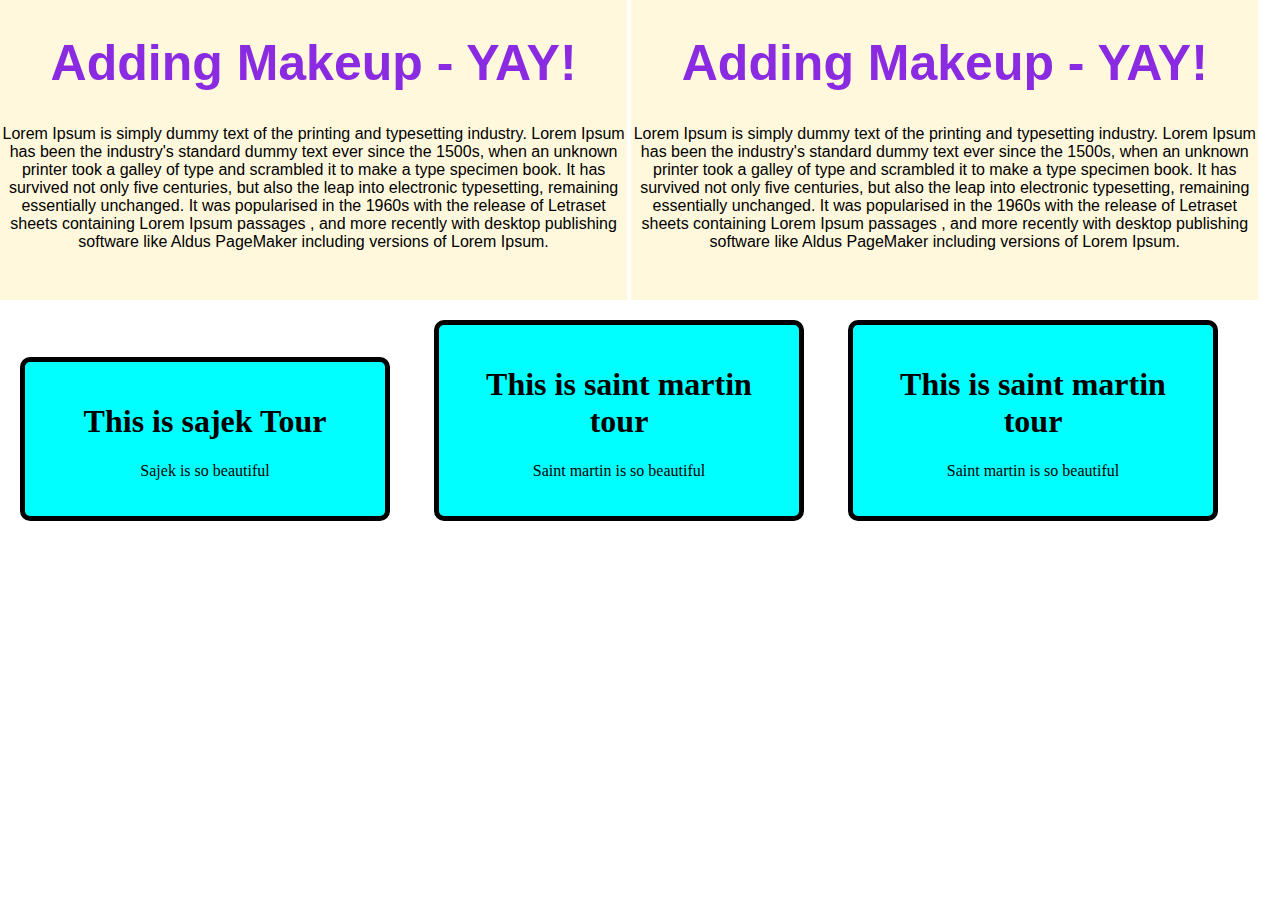
==== 2nd.html @ 134462e2 "creating my first repository" ====
<!DOCTYPE html>
<html lang="en">
<head>
    <title> CSS- Cascading Style Sheet </title>
    <link rel="stylesheet" href="2nd.css">
</head>
<body style="margin: 0px;">
    

    <div class="ppl">

        <h1 id="birthday"> Adding Makeup - YAY! </h1>
        <p>Lorem Ipsum is simply dummy text of the printing and typesetting industry. Lorem Ipsum has been the industry's standard dummy text ever since the 1500s, when an unknown printer took a galley of type and scrambled it to make a type specimen book. It has survived not only five centuries, but also the leap into electronic typesetting, remaining essentially unchanged. It was popularised in the 1960s with the release of Letraset sheets containing Lorem Ipsum passages , and more recently with desktop publishing software like Aldus PageMaker including versions of Lorem Ipsum.</p>

    </div>

    <div class="ppll">

        <h1 id="birthday"> Adding Makeup - YAY! </h1>
        <p>Lorem Ipsum is simply dummy text of the printing and typesetting industry. Lorem Ipsum has been the industry's standard dummy text ever since the 1500s, when an unknown printer took a galley of type and scrambled it to make a type specimen book. It has survived not only five centuries, but also the leap into electronic typesetting, remaining essentially unchanged. It was popularised in the 1960s with the release of Letraset sheets containing Lorem Ipsum passages , and more recently with desktop publishing software like Aldus PageMaker including versions of Lorem Ipsum.</p>

    </div>



    <div class="tour">

        <h1> This is sajek Tour</h1>
        <p> Sajek is so beautiful</p>

    </div>


    <div class="tour">

        <h1> This is saint martin tour </h1>
        <p> Saint martin is so beautiful</p>


    </div>

    <div class="tour">

        <h1> This is saint martin tour </h1>
        <p> Saint martin is so beautiful</p>


    </div>


</body>
</html>
---- 2nd.css ----
.ppl {
            color: black;
            text-align: center;
            font-family: Arial, Helvetica, sans-serif;
            background-color: cornsilk;
            height: 300px;
            width: 49%;
            display: inline-block;
            vertical-align: middle;
        }

        .ppll {

            color: black;
            text-align: center;
            font-family: Arial, Helvetica, sans-serif;
            background-color: cornsilk;
            height: 300px;
            width: 49%;
            display: inline-block;
            vertical-align: middle;
        }


        #birthday {

            font-size: 50px;
            color: blueviolet;
        }


        .romantic{
            font-size: 30px;
            color: blueviolet;
        }



        .tour {

            background-color: cyan;
            padding: 20px;
            width: 25%;
            margin: 20px;
            border: 5px solid black;
            border-radius: 10px;
            text-align: center;
            display: inline-block;
        }
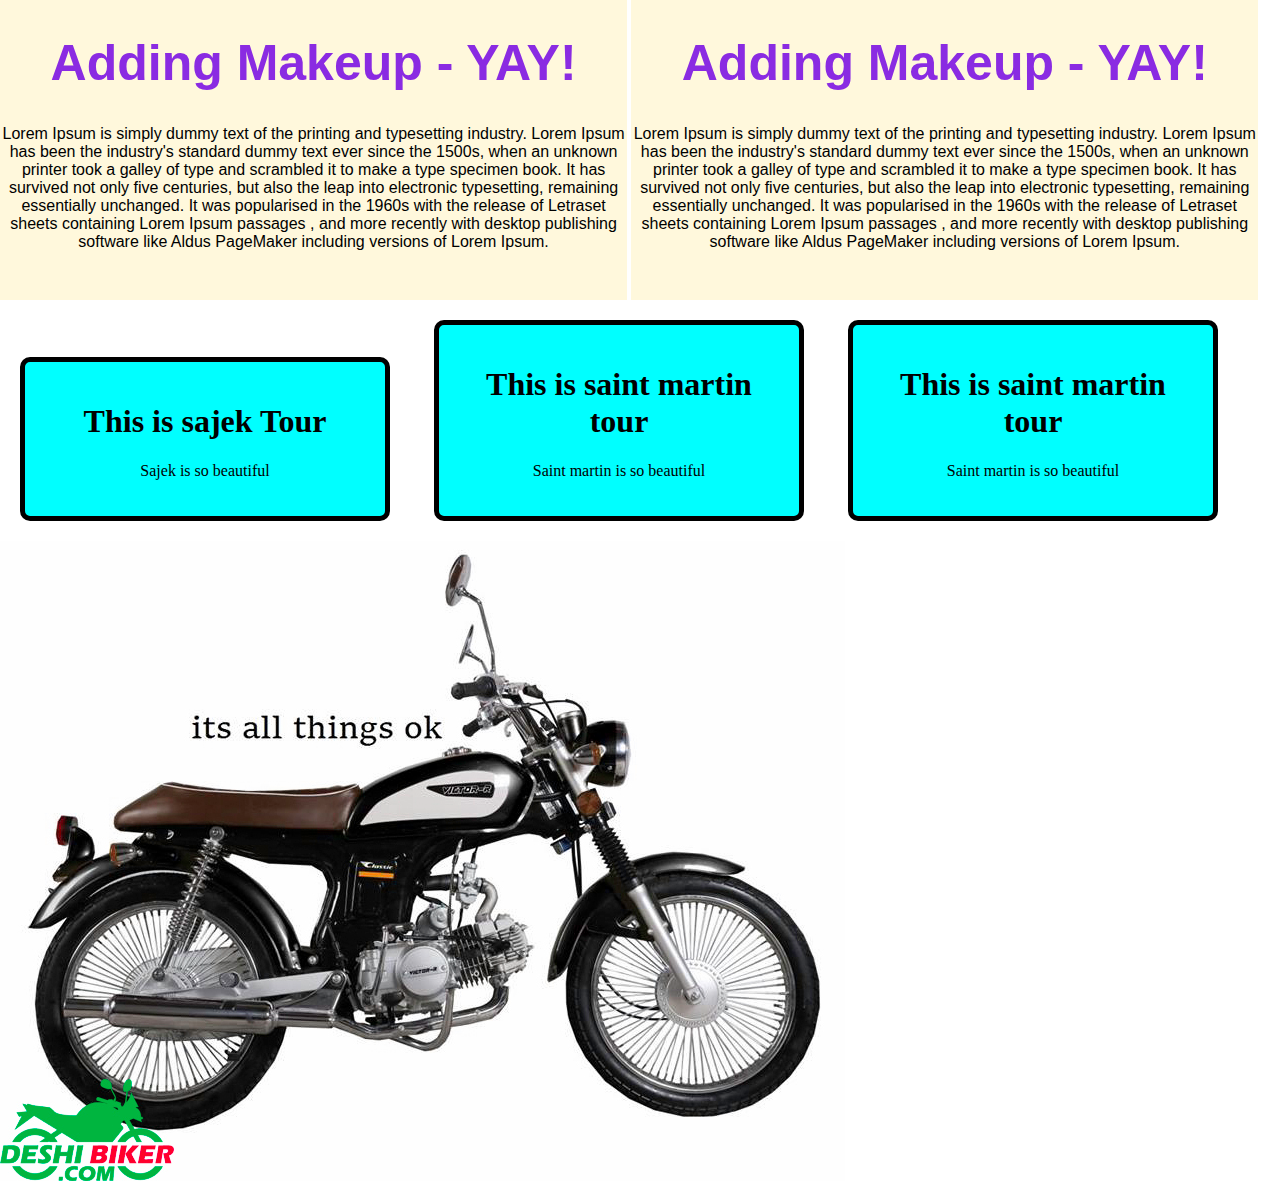
==== commit c7c033e2: "bike image added" ====
--- a/2nd.html
+++ b/2nd.html
@@ -48,5 +48,8 @@
     </div>
 
 
+    <img src="bike.jpg">
+
+
 </body>
 </html>--- a/2nd.css
+++ b/2nd.css
@@ -48,4 +48,7 @@
             border-radius: 10px;
             text-align: center;
             display: inline-block;
-        }+        }
+
+
+     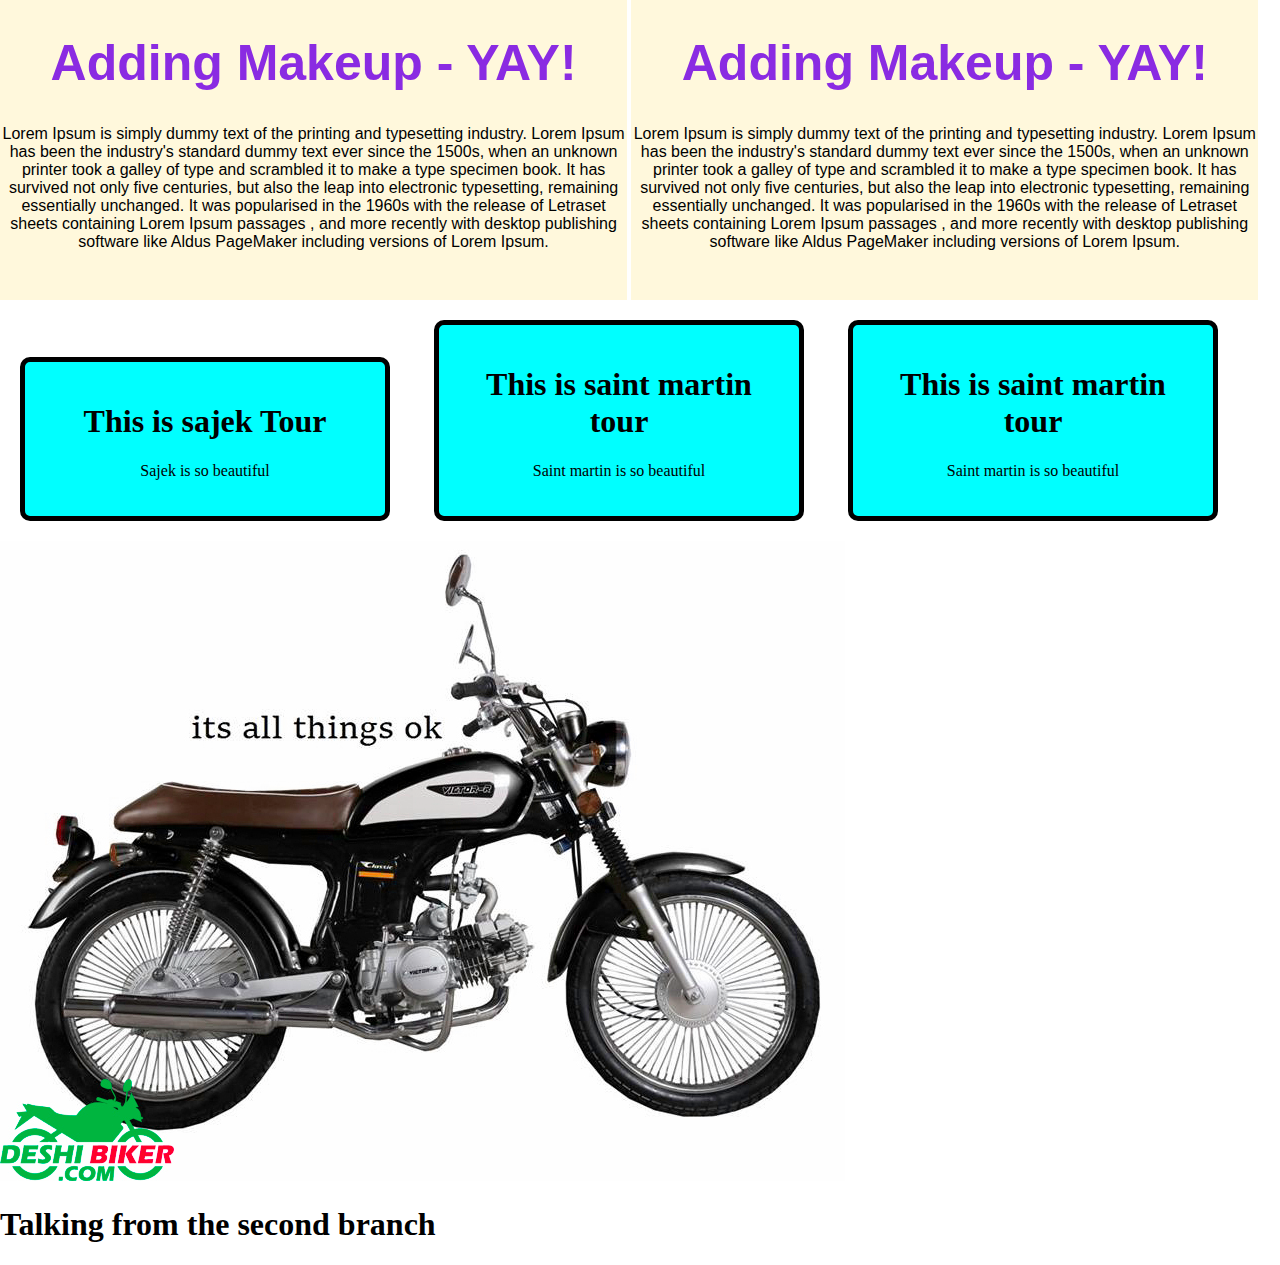
==== commit 6c6033d0: "added branch" ====
--- a/2nd.html
+++ b/2nd.html
@@ -50,6 +50,8 @@
 
     <img src="bike.jpg">
 
+    <h1>Talking from the second branch</h1>
+
 
 </body>
 </html>